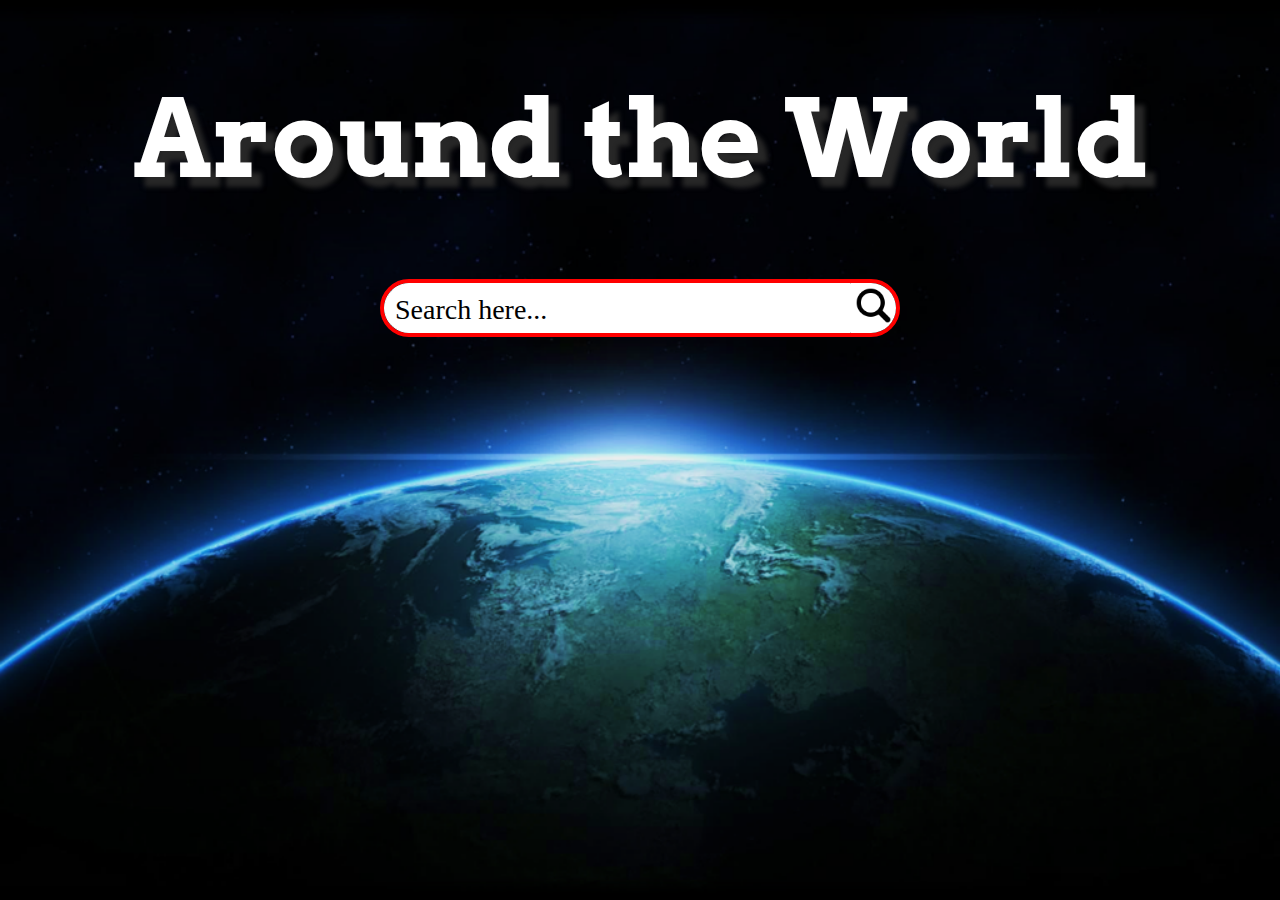
==== Fake Website/index.html @ 35736156 "moving around" ====
<!DOCTYPE html>
<html lang="en">

<head>
    <meta charset="UTF-8">
    <meta name="viewport" content="width=device-width, initial-scale=1.0">
    <title>GitHub Testing Hub</title>
    <link rel="stylesheet" href="style.css">
    <link rel="preconnect" href="https://fonts.googleapis.com">
    <link rel="preconnect" href="https://fonts.gstatic.com" crossorigin>
    <link href="https://fonts.googleapis.com/css2?family=Arvo:ital,wght@0,400;0,700;1,400;1,700&display=swap"
        rel="stylesheet">
</head>

<body>
    <div class="titleContainer">
        <h1 class="arvo-bold" id="myTitle">Around the World</h1>
    </div>

    <!-- <h1 class="arvo-bold" id="myTitleShadow">Around the World</h1> -->
    <div class="searchContainer">
        <div class="searchBar">Search here...</div>
        <div class="searchIcon"><img src="images/searchIcon.png" alt=""></div>
    </div>
    <script src="app.js"></script>
</body>

</html>
---- Fake Website/style.css ----
html {
    height: 100%;
}

body {
    background-image: url("/images/Earth_Background.png");
    background-repeat: no-repeat;
    background-attachment: scroll;
    background-size: cover;
    background-color: black;
    background-position: center;
    height: 100%;
    margin: 0;
}

.titleContainer {
    display: flex;
    text-align: center;
    justify-content: center;
}

.arvo-bold {
    font-family: "Arvo", serif;
    font-weight: 700;
    font-style: normal;
}

#myTitle {
    text-align: center;
    color: white;
    font-weight: bold;
    bottom: 330px;
    font-size: 108px;
    text-shadow: 10px 10px 5px rgb(39, 39, 39);
}

.searchContainer {
    margin: auto;
    padding: 0px;
    width: 40%;
    display: flex;
    border-radius: 30px;

    height: 50px;
    bottom: 320px;
    border: 4px red solid;
}

.searchBar {
    border: 1px white solid;
    font-size: 28px;
    padding: 10px;
    background-color: white;
    border-top-left-radius: 30px;
    border-bottom-left-radius: 30px;
    flex-wrap: nowrap;
    flex-grow: 10;
}

.searchIcon {
    background-image: url("searchIcon.png");
    background-color: white;
    border-top-right-radius: 30px;
    border-bottom-right-radius: 30px;
}

.searchIcon img {
    width: 45px;

}

@font-face {
    font-family: myFirstFont;
    src: url(Copperplate_Gothic_Bold.woff);
}

h1 {
    font-family: myFirstFont;
}

@font-face {
    font-family: myFirstFont;
    src: url(Copperplate_Gothic_Bold.woff);
    font-weight: bold;
}

/* Small devices (portrait tablets and large phones, 600px and up) */
@media only screen and (max-width: 600px) {
    /* body {
        background-color: red;
    } */

    #myTitle {
        text-align: center;
        color: darkslategrey;
        font-weight: bold;
        bottom: 330px;
        font-size: 70px;
        text-shadow: 10px 10px 5px rgb(39, 39, 39);
    }


}
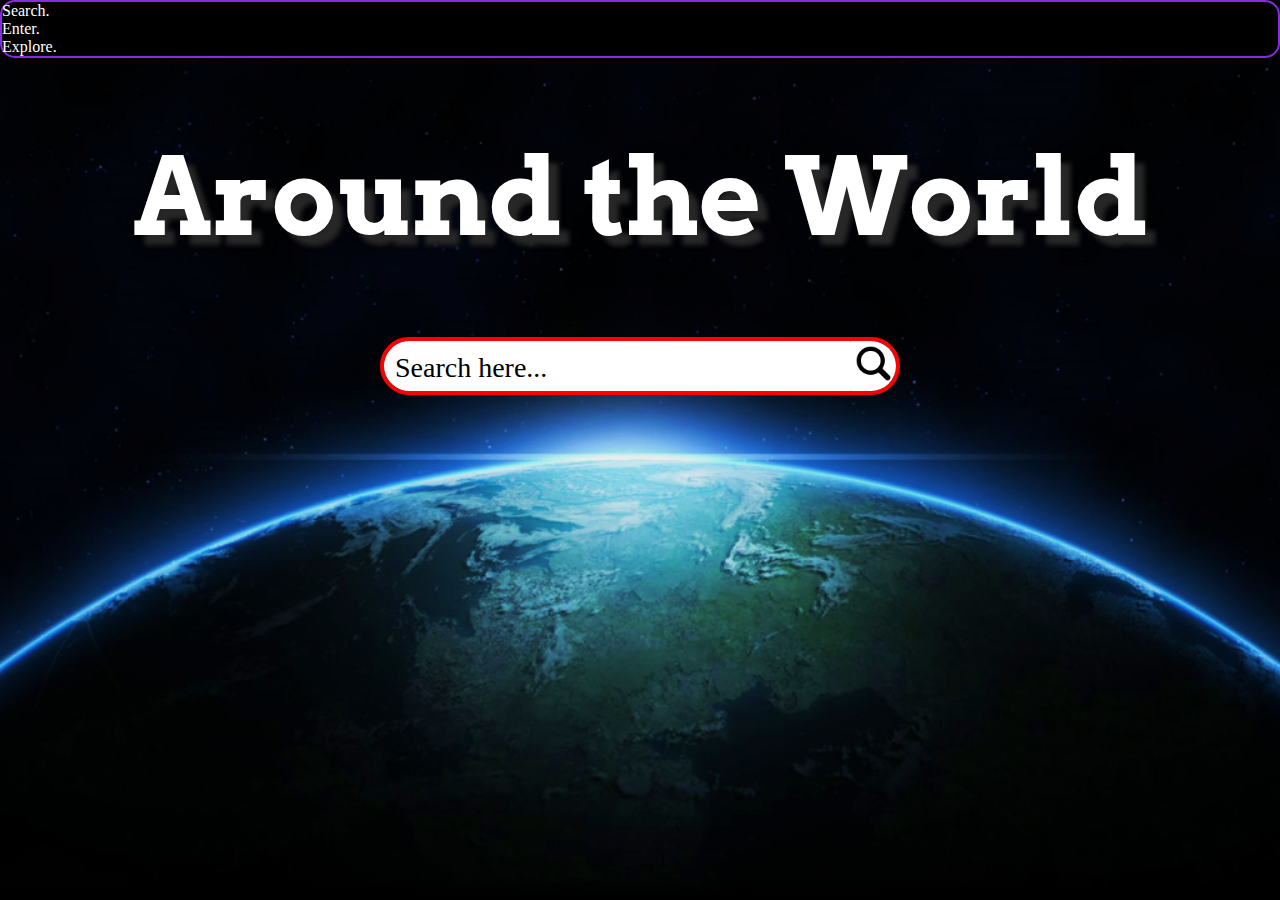
==== commit ef649776: "ok" ====
--- a/Fake Website/index.html
+++ b/Fake Website/index.html
@@ -10,19 +10,22 @@
     <link rel="preconnect" href="https://fonts.gstatic.com" crossorigin>
     <link href="https://fonts.googleapis.com/css2?family=Arvo:ital,wght@0,400;0,700;1,400;1,700&display=swap"
         rel="stylesheet">
+    <script src="app.js"></script>
 </head>
 
 <body>
+    <div class="descriptionContainer">
+        <div class="description">Search.<br>Enter.<br>Explore.</div>
+    </div>   
     <div class="titleContainer">
         <h1 class="arvo-bold" id="myTitle">Around the World</h1>
     </div>
 
-    <!-- <h1 class="arvo-bold" id="myTitleShadow">Around the World</h1> -->
     <div class="searchContainer">
         <div class="searchBar">Search here...</div>
         <div class="searchIcon"><img src="images/searchIcon.png" alt=""></div>
     </div>
-    <script src="app.js"></script>
+
 </body>
 
 </html>--- a/Fake Website/style.css
+++ b/Fake Website/style.css
@@ -40,7 +40,6 @@
     width: 40%;
     display: flex;
     border-radius: 30px;
-
     height: 50px;
     bottom: 320px;
     border: 4px red solid;
@@ -67,6 +66,17 @@
 .searchIcon img {
     width: 45px;
 
+}
+
+.descriptionContainer {
+    border: solid blueviolet 2px;
+    border-radius: 15px;
+    color: white;
+    background-color: black;
+}
+
+.description {
+    opacity: 1;
 }
 
 @font-face {
